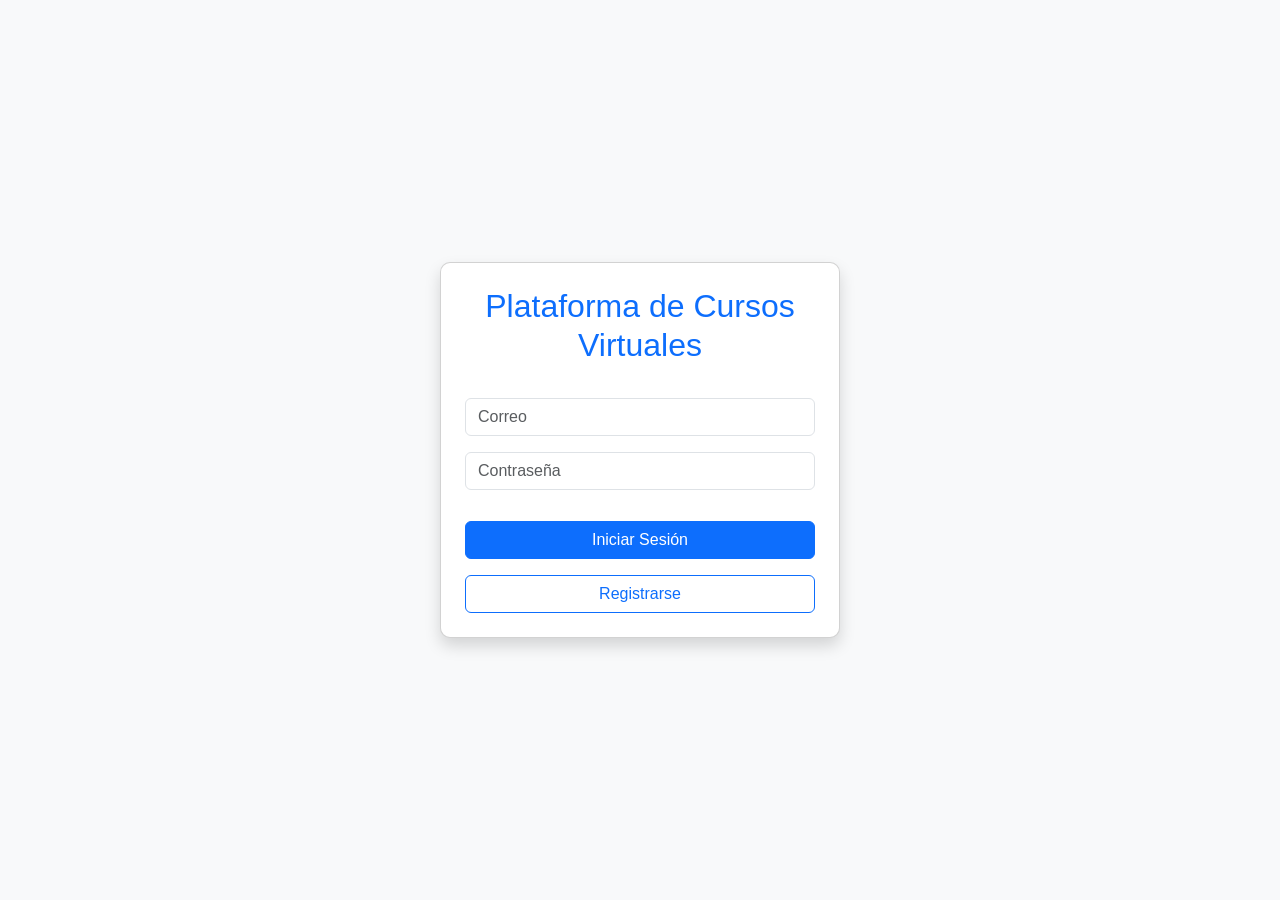
==== index.html @ 61c036d5 "Primer commit" ====
<!DOCTYPE html>
<html lang="en">
<head>
    <meta charset="UTF-8">
    <meta name="viewport" content="width=device-width, initial-scale=1.0">
    <title>Iniciar Sesión</title>
    <link rel="stylesheet" href="https://cdn.jsdelivr.net/npm/bootstrap@5.3.3/dist/css/bootstrap.min.css">
    <link rel="stylesheet" href="css/estilos.css">
</head>
<body class="bg-light  d-flex justify-content-center align-items-center vh-100">
    
    <div class="card p-4 shadow" style="width:400px;">
        <h2 class="text-center mb-4 text-primary">Plataforma de Cursos Virtuales</h2>

        <form id="loginForm">
            <input type="email" id="correo" class="form-control mb-3" placeholder="Correo" required>

            <input type="password" id="clave" class="form-control mb-3" placeholder="Contraseña" required>

            <button class="btn btn-primary w-100">Iniciar Sesión</button>
        </form>

        <a href="registro.html" class="btn btn-outline-primary mt-3 w-100">Registrarse</a>
    </div>
    

    <script>
        document.getElementById("loginForm")
        .addEventListener("submit", function(e){
            e.preventDefault();

            let correo = document.getElementById("correo").value;
            let clave = document.getElementById("clave").value;

            let usuarios = JSON.parse(localStorage.getItem("usuarios")) || [];

            let usuarioEncontrado = usuarios.find(u =>
                u.correo === correo &&
                u.clave === clave
        );

        if(usuarioEncontrado){
            localStorage.setItem("usuarioActivo", JSON.stringify(usuarioEncontrado));

            window.location.href ="dashboard.html";

        }else{
            alert("Correo o contraseña incorrectos");
        }

    });
    </script>
    
</body>
</html>
---- css/estilos.css ----
body{
    margin:0;
    font-family: Arial;
    background:#f4f6f9;
}

/* LOGIN */

.login-body{
    display:flex;
    justify-content:center;
    align-items:center;
    height:100vh;
}

.login-container{
    background:white;
    padding:40px;
    width:350px;
    border-radius:10px;
    box-shadow:0 0 10px rgba(0,0,0,0.1);
}

.login-container h1,
.login-container h2{
    text-align:center;
    color:#0b5ed7;
}

input,
select{
    width:100%;
    padding:12px;
    margin-top:10px;
}

button{
    width:100%;
    padding:12px;
    background:#0b5ed7;
    color:white;
    border:none;
    margin-top:15px;
    cursor:pointer;
}

.btn-registro{
    display:block;
    text-align:center;
    margin-top:15px;
    text-decoration:none;
}

/* DASHBOARD */

.topbar{
    background:white;
    display:flex;
    justify-content:space-between;
    padding:15px 30px;
    border-bottom:1px solid #ccc;
}

.contenedor{
    display:flex;
}

.sidebar{
    width:250px;
    background:white;
    height:100vh;
    padding:20px;
    border-right:1px solid #ccc;
}

.sidebar ul{
    list-style:none;
    padding:0;
}

.sidebar li{
    margin:15px 0;
}

.sidebar a{
    text-decoration:none;
    color:#333;
}

.contenido{
    flex:1;
    padding:30px;
}

.card{
    background:white;
    padding:20px;
    border-radius:10px;
}

/* TABLAS */

table{
    width:100%;
    border-collapse:collapse;
    background:white;
}

th, td{
    padding:15px;
    border:1px solid #ddd;
}

.form-container{
    width:400px;
    margin:50px auto;
    background:white;
    padding:30px;
}
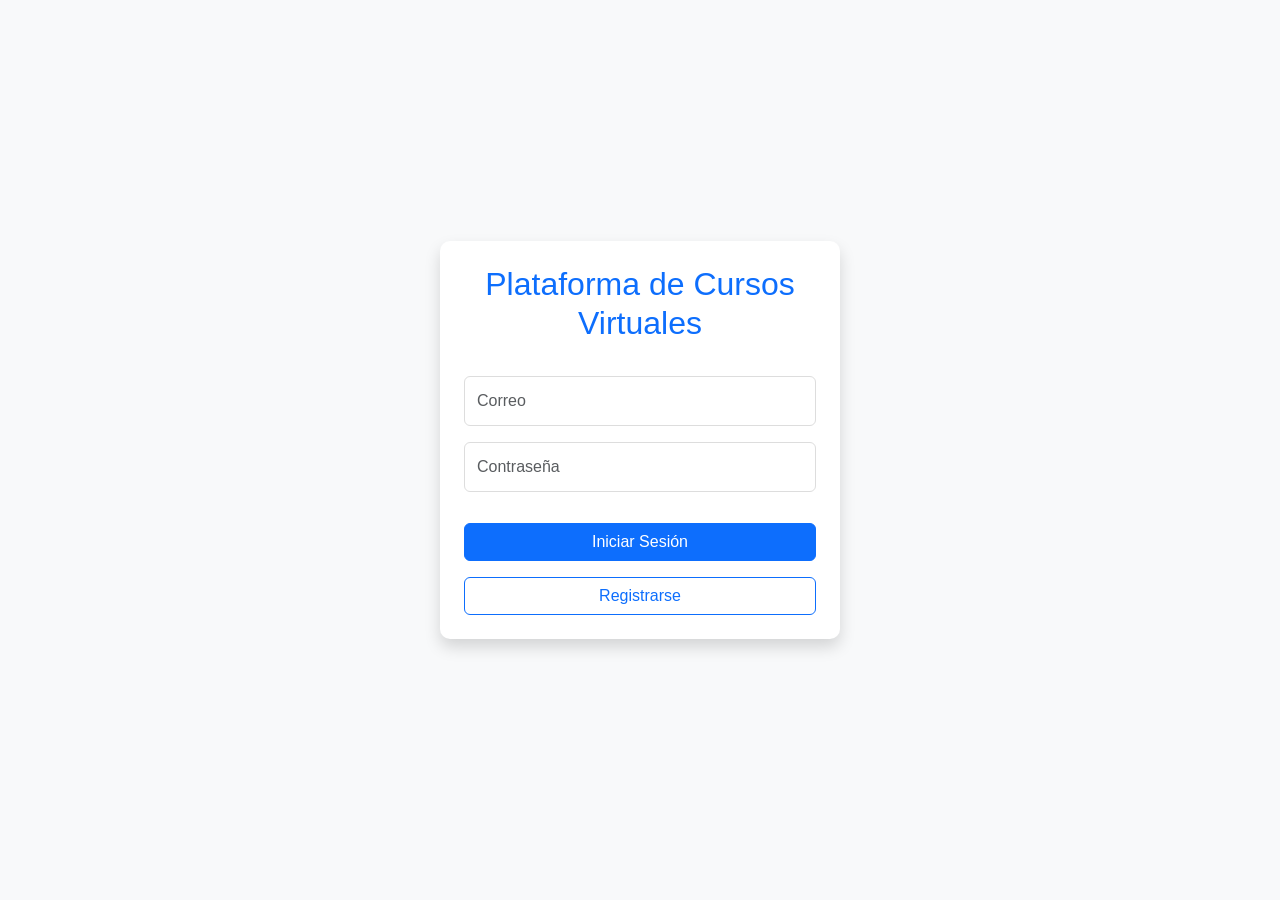
==== commit 399b9a49: "Se agregó el modulo de cursos" ====
--- a/index.html
+++ b/index.html
@@ -24,6 +24,13 @@
     </div>
     
 
+    <script>
+        // Protección: si ya hay sesión, ir al dashboard
+        let usuarioActivo = JSON.parse(localStorage.getItem("usuarioActivo"));
+        if (usuarioActivo) {
+            window.location.href = "dashboard.html";
+        }
+    </script>
     <script>
         document.getElementById("loginForm")
         .addEventListener("submit", function(e){
--- a/css/estilos.css
+++ b/css/estilos.css
@@ -1,119 +1,284 @@
-body{
-    margin:0;
-    font-family: Arial;
-    background:#f4f6f9;
-}
-
-/* LOGIN */
-
-.login-body{
-    display:flex;
-    justify-content:center;
-    align-items:center;
-    height:100vh;
-}
-
-.login-container{
-    background:white;
-    padding:40px;
-    width:350px;
-    border-radius:10px;
-    box-shadow:0 0 10px rgba(0,0,0,0.1);
+/* RESET Y VARIABLES */
+* {
+  margin: 0;
+  padding: 0;
+  box-sizing: border-box;
+}
+
+:root {
+  --color-primary: #0b5ed7;
+  --color-success: #198754;
+  --color-danger: #dc3545;
+  --color-warning: #ffc107;
+  --color-info: #0dcaf0;
+  --shadow: 0 2px 8px rgba(0,0,0,0.1);
+}
+
+body {
+  margin: 0;
+  font-family: 'Segoe UI', Tahoma, Geneva, Verdana, sans-serif;
+  background: #f4f6f9;
+  color: #333;
+}
+
+/* NAVBAR MEJORADA */
+.navbar {
+  box-shadow: var(--shadow);
+  border-bottom: 2px solid rgba(255,255,255,0.1);
+}
+
+.navbar-brand {
+  font-size: 1.5rem;
+  font-weight: bold;
+  letter-spacing: 1px;
+}
+
+.navbar .btn-sm {
+  margin: 0 5px;
+  border-radius: 20px;
+  transition: all 0.3s ease;
+}
+
+.navbar .btn-sm:hover {
+  transform: translateY(-2px);
+  box-shadow: 0 4px 12px rgba(0,0,0,0.2);
+}
+
+/* LOGIN Y REGISTRO */
+.login-body {
+  display: flex;
+  justify-content: center;
+  align-items: center;
+  height: 100vh;
+}
+
+.login-container,
+.card {
+  background: white;
+  padding: 40px;
+  border-radius: 10px;
+  box-shadow: var(--shadow);
+  border: none;
 }
 
 .login-container h1,
-.login-container h2{
-    text-align:center;
-    color:#0b5ed7;
+.login-container h2,
+.card h2 {
+  text-align: center;
+  color: var(--color-primary);
+  margin-bottom: 30px;
 }
 
 input,
-select{
-    width:100%;
-    padding:12px;
-    margin-top:10px;
-}
-
-button{
-    width:100%;
-    padding:12px;
-    background:#0b5ed7;
-    color:white;
-    border:none;
-    margin-top:15px;
-    cursor:pointer;
-}
-
-.btn-registro{
-    display:block;
-    text-align:center;
-    margin-top:15px;
-    text-decoration:none;
+select {
+  width: 100%;
+  padding: 12px;
+  margin: 10px 0;
+  border: 1px solid #ddd;
+  border-radius: 6px;
+  font-size: 14px;
+  transition: all 0.3s ease;
+}
+
+input:focus,
+select:focus {
+  outline: none;
+  border-color: var(--color-primary);
+  box-shadow: 0 0 0 3px rgba(11, 94, 215, 0.1);
+}
+
+button {
+  width: 100%;
+  padding: 12px;
+  background: var(--color-primary);
+  color: white;
+  border: none;
+  border-radius: 6px;
+  margin-top: 15px;
+  cursor: pointer;
+  font-weight: bold;
+  transition: all 0.3s ease;
+}
+
+button:hover {
+  background: #0a4fa6;
+  transform: translateY(-2px);
+  box-shadow: 0 4px 12px rgba(11, 94, 215, 0.3);
+}
+
+.btn-registro {
+  display: block;
+  text-align: center;
+  margin-top: 20px;
+  text-decoration: none;
+  color: var(--color-primary);
+  font-weight: bold;
 }
 
 /* DASHBOARD */
-
-.topbar{
-    background:white;
-    display:flex;
-    justify-content:space-between;
-    padding:15px 30px;
-    border-bottom:1px solid #ccc;
-}
-
-.contenedor{
-    display:flex;
-}
-
-.sidebar{
-    width:250px;
-    background:white;
-    height:100vh;
-    padding:20px;
-    border-right:1px solid #ccc;
-}
-
-.sidebar ul{
-    list-style:none;
-    padding:0;
-}
-
-.sidebar li{
-    margin:15px 0;
-}
-
-.sidebar a{
-    text-decoration:none;
-    color:#333;
-}
-
-.contenido{
-    flex:1;
-    padding:30px;
-}
-
-.card{
-    background:white;
-    padding:20px;
-    border-radius:10px;
+.topbar {
+  background: white;
+  display: flex;
+  justify-content: space-between;
+  padding: 15px 30px;
+  border-bottom: 1px solid #ccc;
+}
+
+.contenedor {
+  display: flex;
+}
+
+.sidebar {
+  width: 250px;
+  background: white;
+  height: 100vh;
+  padding: 20px;
+  border-right: 1px solid #ccc;
+}
+
+.sidebar ul {
+  list-style: none;
+  padding: 0;
+}
+
+.sidebar li {
+  margin: 15px 0;
+}
+
+.sidebar a {
+  text-decoration: none;
+  color: #333;
+  display: block;
+  padding: 10px;
+  border-radius: 6px;
+  transition: all 0.3s ease;
+}
+
+.sidebar a:hover {
+  background: var(--color-primary);
+  color: white;
+}
+
+.contenido {
+  flex: 1;
+  padding: 30px;
+}
+
+/* CARDS */
+.card {
+  background: white;
+  padding: 20px;
+  border-radius: 10px;
+  box-shadow: var(--shadow);
+  margin-bottom: 20px;
+  transition: all 0.3s ease;
+}
+
+.card:hover {
+  transform: translateY(-4px);
+  box-shadow: 0 8px 20px rgba(0,0,0,0.15);
 }
 
 /* TABLAS */
-
-table{
-    width:100%;
-    border-collapse:collapse;
-    background:white;
-}
-
-th, td{
-    padding:15px;
-    border:1px solid #ddd;
-}
-
-.form-container{
-    width:400px;
-    margin:50px auto;
-    background:white;
-    padding:30px;
+table {
+  width: 100%;
+  border-collapse: collapse;
+  background: white;
+  border-radius: 8px;
+  overflow: hidden;
+}
+
+thead {
+  background: linear-gradient(135deg, var(--color-primary) 0%, #0a4fa6 100%);
+  color: white;
+  font-weight: bold;
+}
+
+th, td {
+  padding: 15px;
+  text-align: left;
+  border-bottom: 1px solid #eee;
+}
+
+tbody tr:hover {
+  background-color: #f8f9fa;
+  transition: all 0.2s ease;
+}
+
+tbody tr:last-child td {
+  border-bottom: none;
+}
+
+/* BOTONES EN TABLAS */
+.btn-sm {
+  padding: 6px 12px;
+  margin: 3px;
+  border-radius: 6px;
+  font-size: 12px;
+  transition: all 0.3s ease;
+  cursor: pointer;
+  border: none;
+}
+
+.btn-sm:hover {
+  transform: scale(1.1);
+}
+
+/* FORMULARIOS */
+.form-container {
+  width: 100%;
+  max-width: 500px;
+  margin: 50px auto;
+  background: white;
+  padding: 30px;
+  border-radius: 10px;
+  box-shadow: var(--shadow);
+}
+
+.form-control,
+.form-select {
+  border-radius: 6px;
+  border: 1px solid #ddd;
+  padding: 12px;
+  margin-bottom: 15px;
+}
+
+.form-control:focus,
+.form-select:focus {
+  outline: none;
+  border-color: var(--color-primary);
+  box-shadow: 0 0 0 3px rgba(11, 94, 215, 0.1);
+}
+
+/* RESPONSIVE */
+@media (max-width: 768px) {
+  .navbar .d-flex {
+    flex-direction: column;
+    gap: 10px !important;
+  }
+  
+  .sidebar {
+    width: 100%;
+    height: auto;
+    border-right: none;
+    border-bottom: 1px solid #ccc;
+  }
+  
+  .contenedor {
+    flex-direction: column;
+  }
+  
+  table {
+    font-size: 12px;
+  }
+  
+  th, td {
+    padding: 10px;
+  }
+  
+  .btn-sm {
+    display: block;
+    width: 100%;
+    margin-bottom: 5px;
+  }
 }
